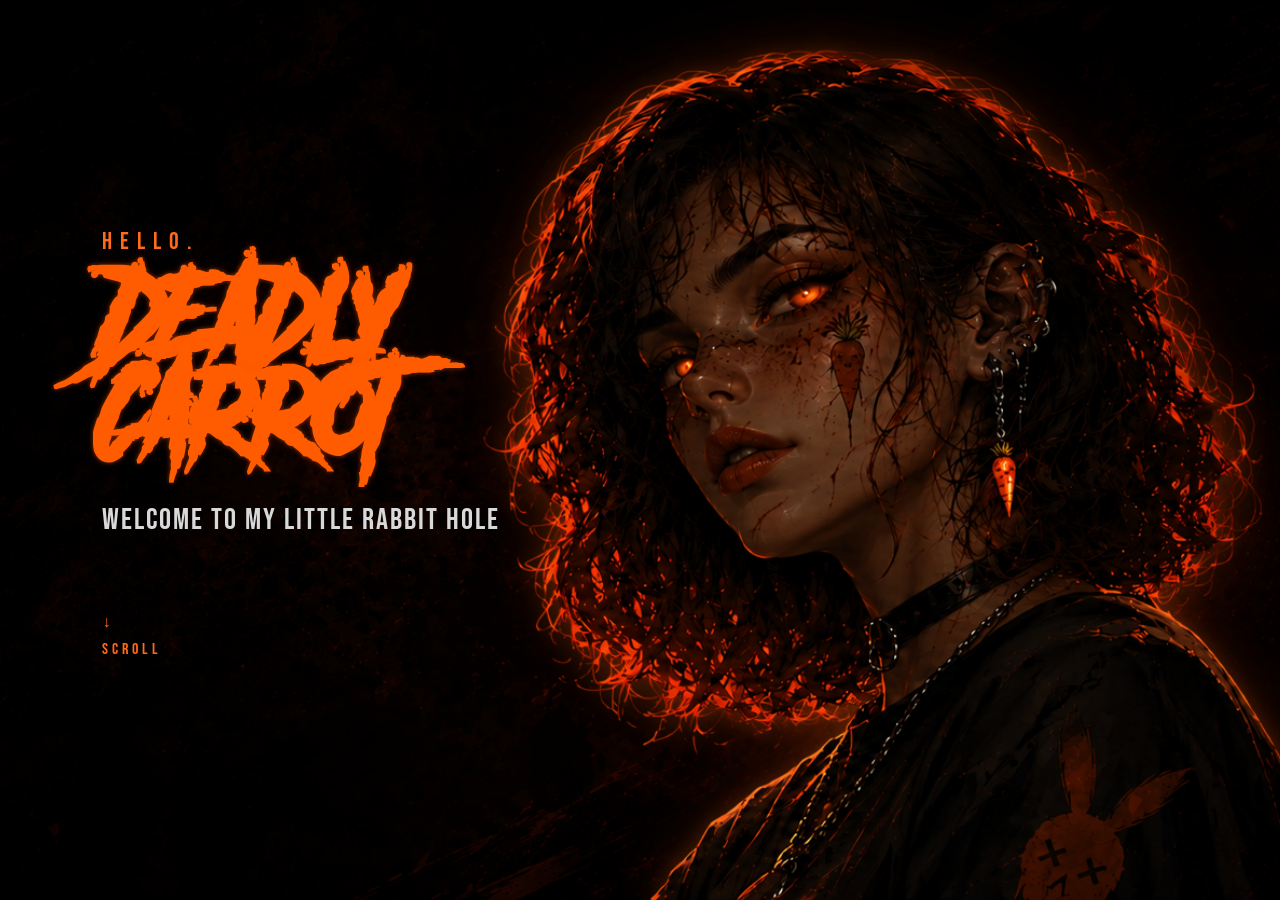
==== home.html @ a128a73b "Complete intro and home page" ====
<!DOCTYPE html>
<html lang="ru">

<head>

    <meta charset="UTF-8">

    <meta name="viewport"
          content="width=device-width, initial-scale=1.0">

    <title>Deadly Carrot</title>

    <link rel="stylesheet" href="css/home.css">

</head>

<body>

<div id="background"></div>

<div id="ambient"></div>

<img src="img/rabbit.png" id="rabbit" alt="">
<img src="img/cross.png" id="cross" alt="">
<img src="img/heart.png" id="heart" alt="">

<section id="hero">

    <div id="content">

        <span id="hello">
            HELLO.
        </span>

        <h2 id="home-title">
            <span>DEADLY</span>
            <span>CARROT</span>
        </h2>

        <p>
            Welcome to my little rabbit hole
        </p>

        <div id="scroll">

            ↓

            <span>Scroll</span>

        </div>

    </div>

    <img src="img/girl.png" id="girl" alt="">

</section>

<script src="js/home.js"></script>

</body>

</html>
---- css/home.css ----
@font-face{

    font-family:"Another Danger";

    src:url("../fonts/Another Danger - Demo.otf");

}

@font-face{

    font-family:"Bebas";

    src:url("../fonts/BebasNeue-Regular.ttf");

}

*{

    margin:0;
    padding:0;
    box-sizing:border-box;

}

html,
body{

    width:100%;
    height:100%;

}

body{

    background:#070707;

    overflow-x:hidden;
    overflow-y:hidden;

    color:white;

}

@keyframes logoGlow{

    0%,
    35%,
    100%{

        text-shadow:
                0 0 2px rgba(255,120,20,.25),
                0 0 8px rgba(255,90,0,.10);

        filter:brightness(1);

    }

    40%{

        text-shadow:
                0 0 3px rgba(255,120,20,.35),
                0 0 12px rgba(255,90,0,.18);

        filter:brightness(1.03);

    }

    42%{

        text-shadow:
                0 0 5px rgba(255,140,40,.45),
                0 0 18px rgba(255,90,0,.25);

        filter:brightness(1.06);

    }

    44%{

        text-shadow:
                0 0 3px rgba(255,120,20,.35),
                0 0 12px rgba(255,90,0,.18);

        filter:brightness(1.03);

    }

}

#home-title{

    font-family:"Another Danger";

    font-size:clamp(90px,8vw,150px);

    line-height:.8;

    white-space:nowrap;

    color:#ff6900;

    text-shadow:
            0 0 2px rgba(255,120,20,.25),
            0 0 8px rgba(255,90,0,.10);

    animation:logoGlow 6s ease-in-out infinite;

}

#home-title span{

    display:block;

}

#home-title span:last-child{

    margin-top:12px;

}



/* ===========================
        BACKGROUND
=========================== */

#background{

    position:fixed;

    inset:0;

    background:url("../img/bg.png") center center/cover no-repeat;

    z-index:-10;

}

#background::after{

    content:"";

    position:absolute;

    inset:0;

    background:rgba(0,0,0,.58);

}

/* ===========================
          HERO
=========================== */

#hero{

    position:relative;

    width:100%;

    height:100vh;

    overflow:hidden;

}

/* ===========================
          TEXT
=========================== */

#content{
    position:absolute;
    left:8%;
    top:50%;
    transform:translateY(-50%);
    z-index:20;
    max-width:520px;
}

#hello{

    display:block;

    margin-bottom:10px;

    font-family:"Bebas";

    letter-spacing:8px;

    color:#ff6b1a;

    font-size:24px;

    transform:translateY(-15px);

}

#home-title{

    font-family:"Another Danger";

    font-size:clamp(90px,8vw,150px);

    line-height:.8;

    white-space:nowrap;

    color:#ff5b00;

    text-shadow:
            0 0 4px rgba(255,90,0,.45),
            0 0 10px rgba(255,90,0,.15);
}

p{

    margin-top:30px;

    font-family:"Bebas";

    font-size:30px;

    letter-spacing:2px;

    color:#d9d9d9;

    transform:translateY(15px);

}

#scroll{

    margin-top:90px;

    display:flex;

    flex-direction:column;

    align-items:flex-start;

    gap:8px;

    font-family:"Bebas";

    letter-spacing:4px;

    color:#ff6b1a;

}

/* ===========================
          GIRL
=========================== */
@keyframes girlGlow{

    0%,
    100%{

        filter:
                drop-shadow(0 0 10px rgba(255,110,20,.18))
                drop-shadow(0 0 25px rgba(255,90,0,.14))
                drop-shadow(0 0 45px rgba(255,70,0,.08));

    }

    50%{

        filter:
                drop-shadow(0 0 16px rgba(255,120,20,.28))
                drop-shadow(0 0 38px rgba(255,90,0,.20))
                drop-shadow(0 0 70px rgba(255,70,0,.12));

    }

}

#girl{

    position:absolute;
    right:-150px;
    bottom:0;

    height:95vh;
    width:auto;

    z-index:5;

    filter:
            drop-shadow(0 0 10px rgba(255,110,20,.18))
            drop-shadow(0 0 25px rgba(255,90,0,.14))
            drop-shadow(0 0 45px rgba(255,70,0,.08));

    animation:girlGlow 8s ease-in-out infinite;

}
/* ===========================
        DECOR
=========================== */

#rabbit{

    position:absolute;

    left:70px;

    top:70px;

    width:170px;

    opacity:.0;

    z-index:1;

}

#cross{

    position:absolute;

    left:43%;

    bottom:120px;

    width:110px;

    opacity:.0;

    z-index:1;

}

#heart{

    position:absolute;

    right:130px;

    top:90px;

    width:110px;

    opacity:.0;

    z-index:1;

}

/* ===========================
        AMBIENT SYMBOLS
=========================== */

#ambient{

    position:fixed;

    inset:0;

    pointer-events:none;

    overflow:hidden;

    z-index:2;

}

.ambient-symbol{

    position:absolute;

    opacity:0;

    user-select:none;

    pointer-events:none;

    animation:ambientLife linear forwards;

}

@keyframes ambientLife{

    0%{

        opacity:0;
        transform:scale(.9);

    }

    15%{

        opacity:.5;

    }

    85%{

        opacity:.5;

    }

    100%{

        opacity:0;
        transform:scale(1.05);

    }

}

/* ==========================================
   TABLET
========================================== */

@media screen and (max-width:1024px){

    #content{

        left:6%;
        max-width:420px;

    }

    #hello{

        font-size:20px;
        letter-spacing:6px;

    }

    #home-title{

        font-size:95px;

    }

    p{

        font-size:22px;
        margin-top:25px;

    }

    #scroll{

        margin-top:60px;

    }

    #girl{

        height:88vh;
        right:-90px;

    }

    #rabbit{

        width:140px;
        left:30px;
        top:40px;

    }

    #heart{

        width:90px;
        right:50px;
        top:60px;

    }

    #cross{

        width:90px;
        bottom:80px;

    }

}


/* ==========================================
   TABLET PORTRAIT
========================================== */

@media screen and (max-width:1024px) and (orientation:portrait){

    #content{

        left:5%;
        top:50%;
        max-width:330px;

    }

    #hello{

        font-size:18px;

    }

    #home-title{

        font-size:82px;

    }

    p{

        font-size:18px;
        margin-top:20px;

    }

    #scroll{

        margin-top:45px;

    }

    #girl{

        height:90vh;
        right:-170px;

    }

}

/* ==========================================
   PHONE
========================================== */

@media screen and (max-width:700px){

    #content{

        left:50%;
        top:13%;

        transform:translateX(-50%);

        width:90%;
        max-width:340px;

        text-align:center;

    }

    #hello{

        font-size:18px;
        letter-spacing:5px;

    }

    #home-title{

        font-size:72px;
        line-height:.82;

        white-space:normal;

    }

    p{

        margin-top:20px;

        font-size:18px;

        line-height:1.3;

    }

    #scroll{

        margin-top:35px;

        align-items:center;

    }

    #girl{

        height:62vh;

        right:-45%;

        bottom:0;

    }

    #rabbit{

        width:95px;

        left:15px;

        top:25px;

        opacity:.08;

    }

    #heart{

        width:65px;

        right:20px;

        top:35px;

        opacity:.08;

    }

    #cross{

        width:70px;

        left:50%;

        bottom:35px;

        transform:translateX(-50%);

        opacity:.08;

    }

}

body{

    opacity:0;

    animation:homeFade 1.2s ease forwards;

}

@keyframes homeFade{

    from{

        opacity:0;

    }

    to{

        opacity:1;

    }

}
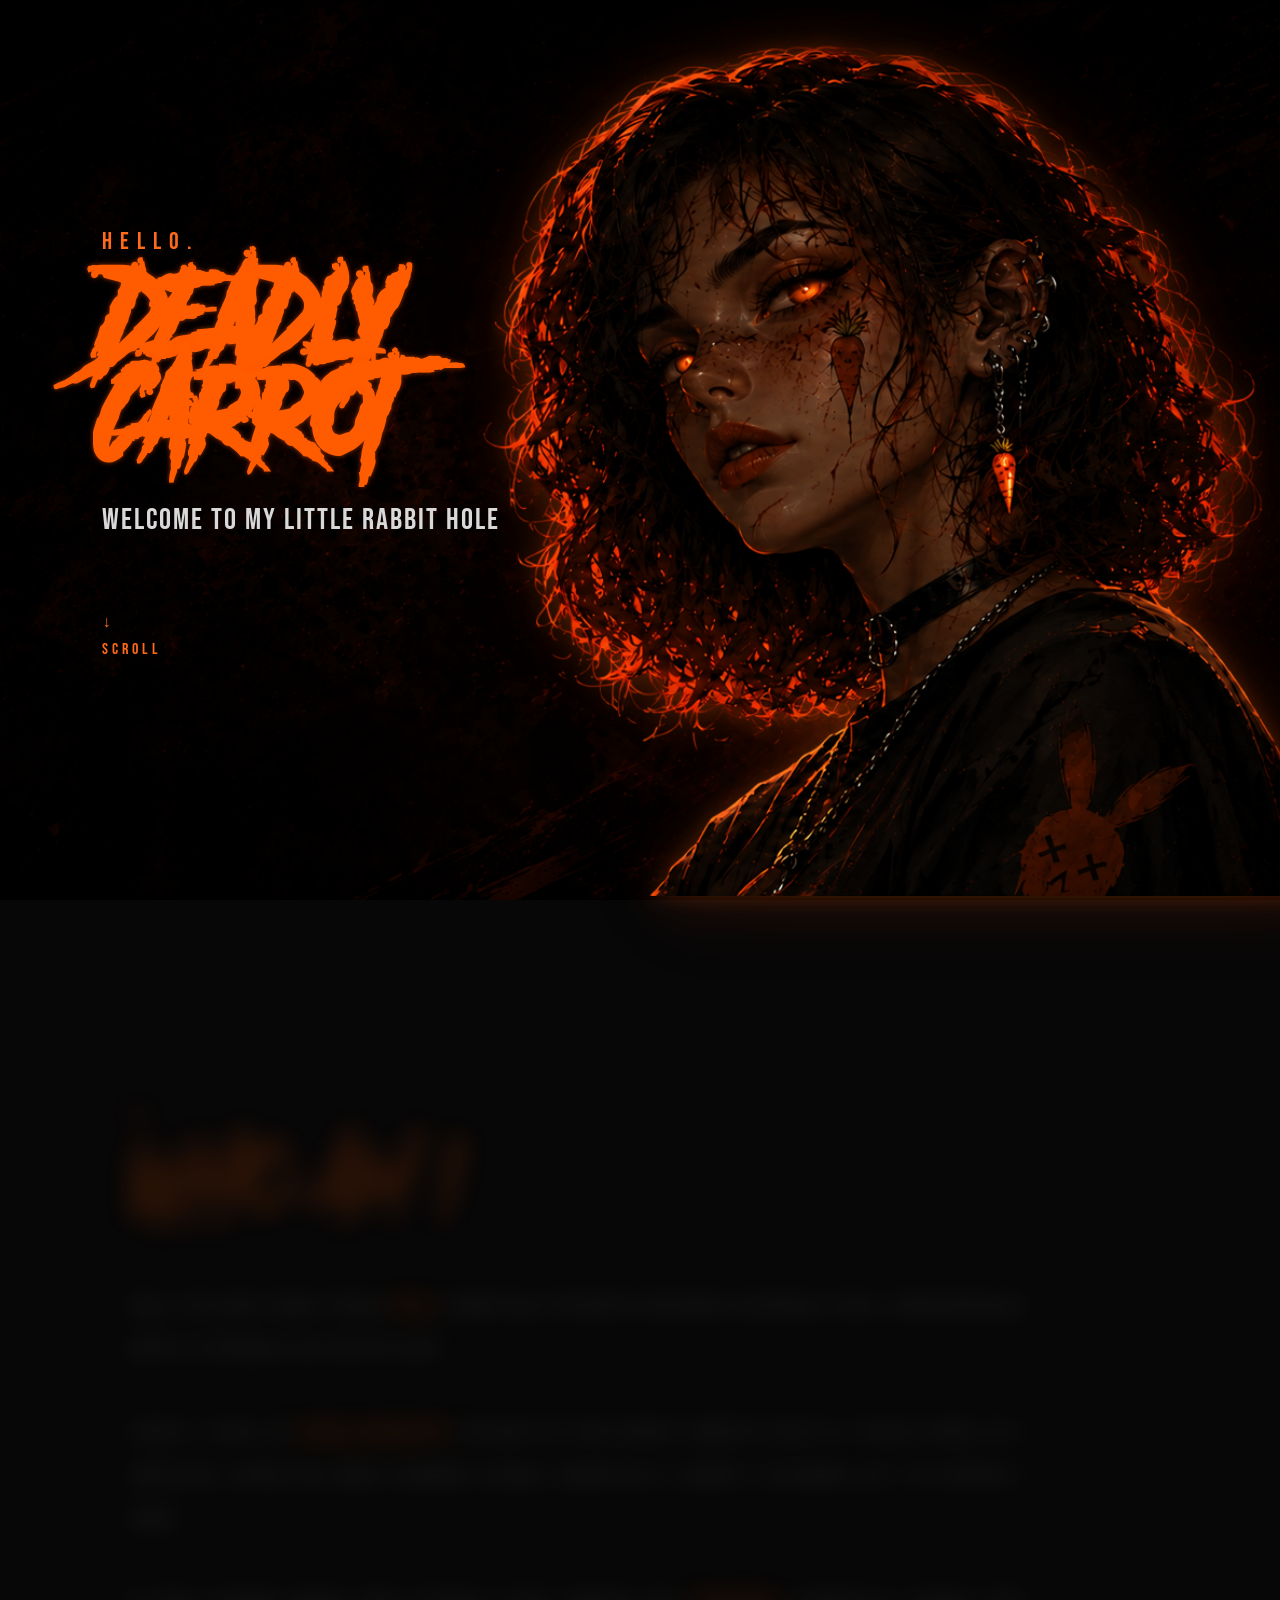
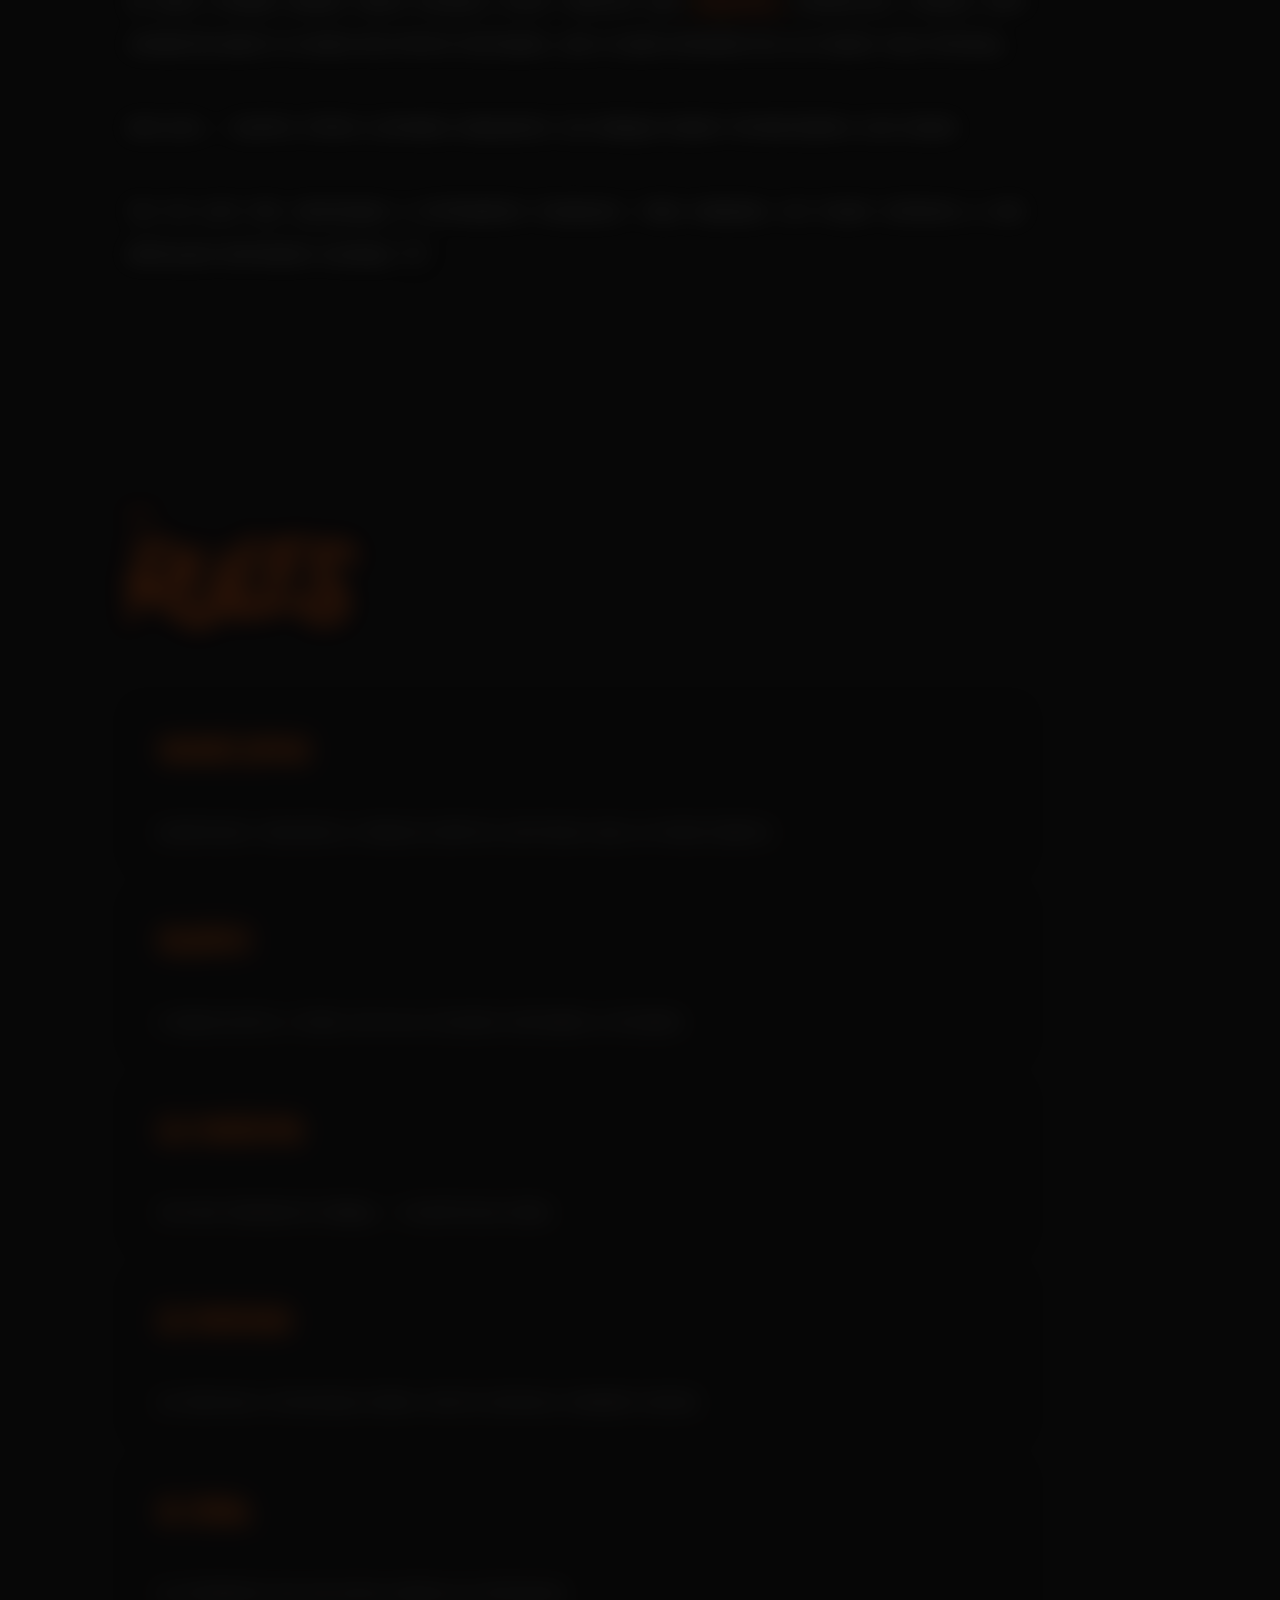
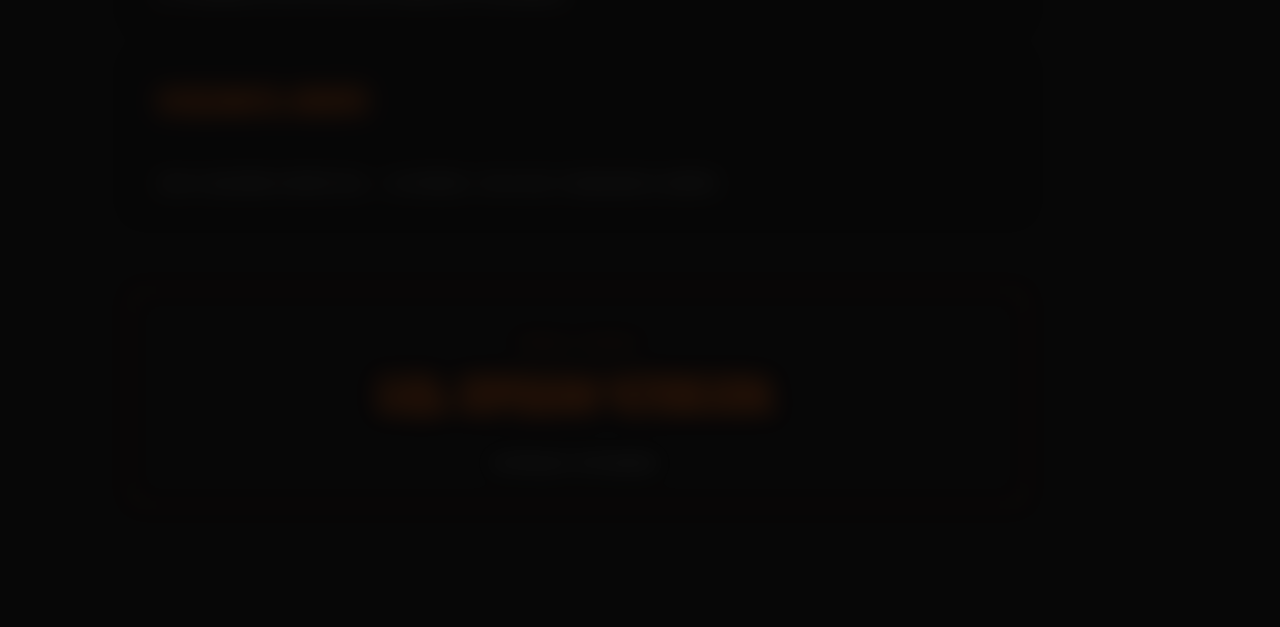
==== commit 31d28d98: "Add animated About and Rules sections" ====
--- a/home.html
+++ b/home.html
@@ -51,10 +51,192 @@
 
     </div>
 
-    <img src="img/girl.png" id="girl" alt="">
+    <div id="girl-wrapper">
+
+        <img src="img/girl.png" id="girl" alt="">
+
+    </div>
 
 </section>
 
+<section id="about" class="reveal">
+
+    <div class="chapter">
+
+        <span class="chapter-number">
+            01
+        </span>
+
+        <h2>
+            WHO AM I
+        </h2>
+
+        <div class="about-text">
+
+            <p>
+                Здесь тебя ждут самые разные
+                <span class="alive-word">игры</span>,
+                совместные просмотры
+                <span class="alive-word">фильмов</span>,
+                внезапные
+                <span class="alive-word">песни</span>,
+                эмоциональные вопли и разговоры обо всём на свете.
+            </p>
+
+            <p>
+                Сейчас я учусь на
+                <span class="alive-word">саунд-дизайнера</span>,
+                поэтому на этом канале найдётся место не только играм, но и
+                <span class="alive-word">творчеству</span>:
+                иногда мы будем создавать
+                <span class="alive-word">музыку</span>,
+                ковыряться в
+                <span class="alive-word">звуках</span>
+                и обсуждать всё, что связано с
+                <span class="alive-word">аудио</span>.
+            </p>
+
+            <p>
+                На моих стримах можно уютно посидеть после тяжёлого дня,
+                <span class="alive-word">поболтать</span>,
+                <span class="alive-word">посмеяться</span>,
+                словить пару
+                <span class="alive-word">скримеров</span>
+                вместе со мной или просто послушать, как я снова начинаю
+                <span class="alive-word">петь</span>
+                без какой-либо причины.
+            </p>
+
+            <p>
+                Моя цель —
+                собрать тёплое и дружное
+                <span class="alive-word">комьюнити</span>,
+                где каждый сможет почувствовать себя
+                <span class="alive-word">своим</span>.
+            </p>
+
+            <p class="about-end">
+                Так что бери
+                <span class="alive-word">чай</span>,
+                вкусняшки и устраивайся поудобнее.
+                Рада каждому, кто решил заглянуть
+                в моё маленькое
+                <span class="alive-word">морковное</span>
+                <span class="alive-word">убежище</span> 🖤
+            </p>
+
+        </div>
+
+    </div>
+
+</section>
+
+<section id="rules" class="reveal">
+
+    <div class="rules-wrapper">
+
+        <span class="chapter-number">
+            02
+        </span>
+
+        <h2>RULES</h2>
+
+        <div class="rules-grid">
+
+            <div class="rule-card">
+
+                <h3 class="rule-title">
+                    УВАЖАЙ ДРУГИХ
+                </h3>
+
+                <p>
+                    Оскорбления, токсичность и попытки испортить настроение здесь не приветствуются.
+                </p>
+
+            </div>
+
+            <div class="rule-card">
+
+                <h3 class="rule-title">
+                    ОБЩАЙСЯ
+                </h3>
+
+                <p>
+                    Я люблю болтать с чатом, так что не стесняйся участвовать в разговоре.
+                </p>
+
+            </div>
+
+            <div class="rule-card">
+
+                <h3 class="rule-title">
+                    БЕЗ СПОЙЛЕРОВ
+                </h3>
+
+                <p>
+                    Если мне понадобится помощь — я обязательно скажу.
+                </p>
+
+            </div>
+
+            <div class="rule-card">
+
+                <h3 class="rule-title">
+                    БЕЗ ПОЛИТИКИ
+                </h3>
+
+                <p>
+                    Без политики и религиозных споров. Хочется сохранить атмосферу уютной.
+                </p>
+
+            </div>
+
+            <div class="rule-card">
+
+                <h3 class="rule-title">
+                    НЕ СПАМЬ
+                </h3>
+
+                <p>
+                    Не рекламируй себя или другие каналы без разрешения.
+                </p>
+
+            </div>
+
+            <div class="rule-card">
+
+                <h3 class="rule-title">
+                    ОСОБЕННОСТЬ КАНАЛА
+                </h3>
+
+                <p>
+                    Если я внезапно начала петь — не пугайся. Это не баг, а особенность канала.
+                </p>
+
+            </div>
+
+        </div>
+
+        <div class="main-rule">
+
+            <span>
+                ГЛАВНОЕ ПРАВИЛО
+            </span>
+
+            <h3>
+                БУДЬ ХОРОШИМ ЧЕЛОВЕКОМ.
+            </h3>
+
+            <p>
+                Остальное переживём.
+            </p>
+
+        </div>
+
+    </div>
+
+</section>
+
 <script src="js/home.js"></script>
 
 </body>
--- a/css/home.css
+++ b/css/home.css
@@ -12,6 +12,11 @@
 
     src:url("../fonts/BebasNeue-Regular.ttf");
 
+}
+
+@font-face {
+    font-family: "Konstrukt";
+    src: url("../fonts/KONSTRUKT-Regular.otf") format("opentype");
 }
 
 *{
@@ -35,7 +40,7 @@
     background:#070707;
 
     overflow-x:hidden;
-    overflow-y:hidden;
+    overflow-y:auto;
 
     color:white;
 
@@ -275,16 +280,27 @@
 
 }
 
-#girl{
-
-    position:absolute;
+#girl-wrapper{
+
+    position:fixed;
+
     right:-150px;
     bottom:0;
 
+    z-index:5;
+
+    pointer-events:none;
+
+    transition:
+            opacity .2s linear,
+            filter .2s linear;
+
+}
+
+#girl{
+
     height:95vh;
     width:auto;
-
-    z-index:5;
 
     filter:
             drop-shadow(0 0 10px rgba(255,110,20,.18))
@@ -293,6 +309,10 @@
 
     animation:girlGlow 8s ease-in-out infinite;
 
+    transition:
+            opacity .15s linear,
+            filter .15s linear;
+
 }
 /* ===========================
         DECOR
@@ -536,8 +556,8 @@
 
     #content{
 
-        left:50%;
-        top:13%;
+        left:27%;
+        top:20%;
 
         transform:translateX(-50%);
 
@@ -630,6 +650,32 @@
 
     }
 
+    #about{
+
+        padding:80px 30px;
+
+    }
+
+    #about h2{
+
+        font-size:54px;
+
+    }
+
+    .about-text p{
+
+        font-size:17px;
+
+        line-height:1.8;
+
+    }
+
+    .chapter-number{
+
+        font-size:20px;
+
+    }
+
 }
 
 body{
@@ -655,3 +701,334 @@
     }
 
 }
+
+#about-placeholder{
+    height:100vh;
+}
+
+/* ===========================
+          ABOUT
+=========================== */
+
+#about{
+
+    min-height:100vh;
+
+    display:flex;
+
+    align-items:center;
+
+    padding:120px 10%;
+
+    position:relative;
+
+    z-index:20;
+
+}
+
+.reveal{
+
+    opacity:.15;
+
+    filter:blur(12px);
+
+    transform:translateY(80px);
+
+    transition:
+            opacity .25s ease,
+            filter .25s ease,
+            transform .25s ease;
+
+}
+
+.chapter{
+
+    max-width:900px;
+
+}
+
+.chapter-number{
+
+    font-family:"Bebas";
+
+    font-size:24px;
+
+    letter-spacing:6px;
+
+    color:#ff5b00;
+
+}
+
+#about h2{
+
+    margin-top:10px;
+
+    font-family:"Another Danger";
+
+    font-size:90px;
+
+    font-weight:normal;
+
+    color:#ff5b00;
+
+    line-height:.9;
+
+    text-shadow:
+            0 0 10px rgba(255,91,0,.35);
+
+}
+
+.about-text{
+
+    margin-top:20px;
+
+    display:flex;
+
+    flex-direction:column;
+
+    gap:10px;
+
+}
+
+.about-text p{
+
+    font-family:"Konstrukt";
+
+    font-size:24px;
+
+    line-height:1.8;
+
+    letter-spacing:1.5px;
+
+    color:#dcdcdc;
+
+    max-width:900px;
+
+    text-align:justify;
+
+    text-transform:uppercase;
+
+}
+.about-end{
+
+    color:#ff7b26;
+
+}
+
+
+
+/* ===========================
+        LIVING WORDS
+=========================== */
+
+.alive-word{
+
+    transition:
+            color .35s ease,
+            text-shadow .35s ease,
+            filter .35s ease,
+            transform .35s ease;
+
+}
+
+.alive{
+
+    color:#ff5b00;
+
+    text-shadow:
+            0 0 8px rgba(255,91,0,.9),
+            0 0 18px rgba(255,91,0,.55),
+            0 0 30px rgba(255,91,0,.25);
+
+    filter:brightness(1.15);
+
+}
+
+/* ===========================
+          RULES
+=========================== */
+
+#rules h2{
+
+    margin-top:10px;
+
+    font-family:"Another Danger";
+
+    font-size:90px;
+
+    font-weight:normal;
+
+    color:#ff5b00;
+
+    line-height:.9;
+
+    text-shadow:
+            0 0 10px rgba(255,91,0,.35);
+
+}
+
+#rules{
+
+    min-height:100vh;
+
+    display:flex;
+
+    align-items:center;
+
+    padding:120px 10%;
+
+    position:relative;
+
+    z-index:20;
+
+}
+
+.rules-wrapper{
+
+    width:100%;
+
+    max-width:900px;
+
+}
+
+.rules-grid{
+
+    margin-top:80px;
+
+    display:flex;
+
+    flex-direction:column;
+
+    gap:25px;
+
+}
+
+.rule-card{
+
+    padding:30px;
+
+    border:1px solid rgba(255,120,0,.18);
+
+    background:rgba(15,10,8,.25);
+
+    backdrop-filter:blur(6px);
+
+    border-radius:10px;
+
+    transition:.35s;
+
+}
+
+.rule-card:hover{
+
+    border-color:#ff6200;
+
+    box-shadow:
+            0 0 20px rgba(255,98,0,.35);
+
+    background:rgba(35,18,10,.45);
+
+}
+
+.rule-title{
+
+    font-family:"KONSTRUKT";
+
+    font-size:34px;
+
+    color:#ff6200;
+
+    margin-bottom:15px;
+
+}
+
+.rule-card p{
+
+    font-family:"KONSTRUKT";
+
+    font-size:18px;
+
+    line-height:1.9;
+
+    color:#d8d8d8;
+
+}
+
+.main-rule{
+
+    margin-top:70px;
+
+    padding:45px;
+
+    border:2px solid #ff6200;
+
+    border-radius:12px;
+
+    text-align:center;
+
+    cursor:default;
+
+    transition:
+            .35s;
+
+}
+
+.main-rule:hover{
+
+    background:#ff6200;
+
+    box-shadow:
+            0 0 20px rgba(255,98,0,.6),
+            0 0 45px rgba(255,98,0,.35);
+
+    transform:translateY(-4px);
+
+}
+
+.main-rule span{
+
+    font-family:"KONSTRUKT";
+
+    color:#ff6200;
+
+    letter-spacing:3px;
+
+    transition:.35s;
+
+}
+
+.main-rule h3{
+
+    margin-top:15px;
+
+    font-family:"KONSTRUKT";
+
+    font-size:52px;
+
+    color:#ff6200;
+
+    transition:.35s;
+
+}
+
+.main-rule p{
+
+    margin-top:10px;
+
+    font-family:"KONSTRUKT";
+
+    font-size:20px;
+
+    transition:.35s;
+
+}
+
+.main-rule:hover span,
+.main-rule:hover h3,
+.main-rule:hover p{
+
+    color:#111;
+
+    text-shadow:none;
+
+}
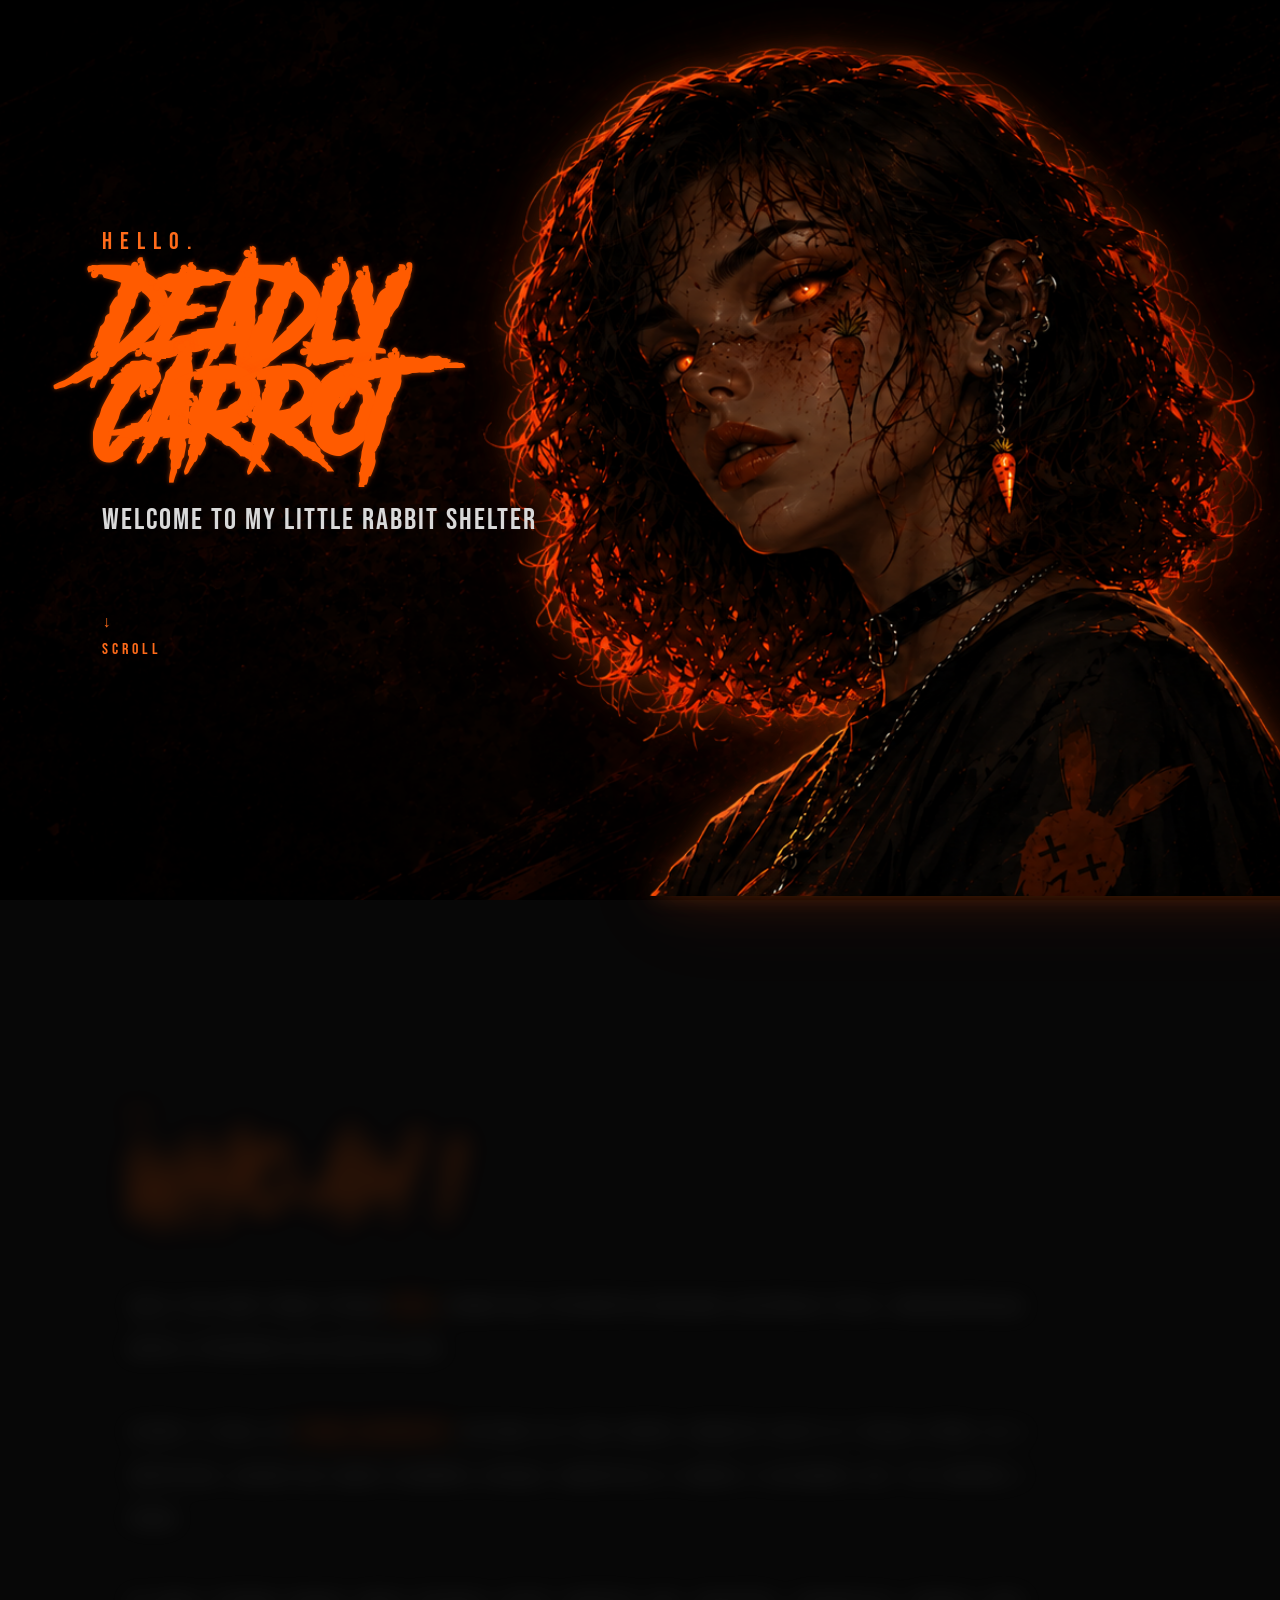
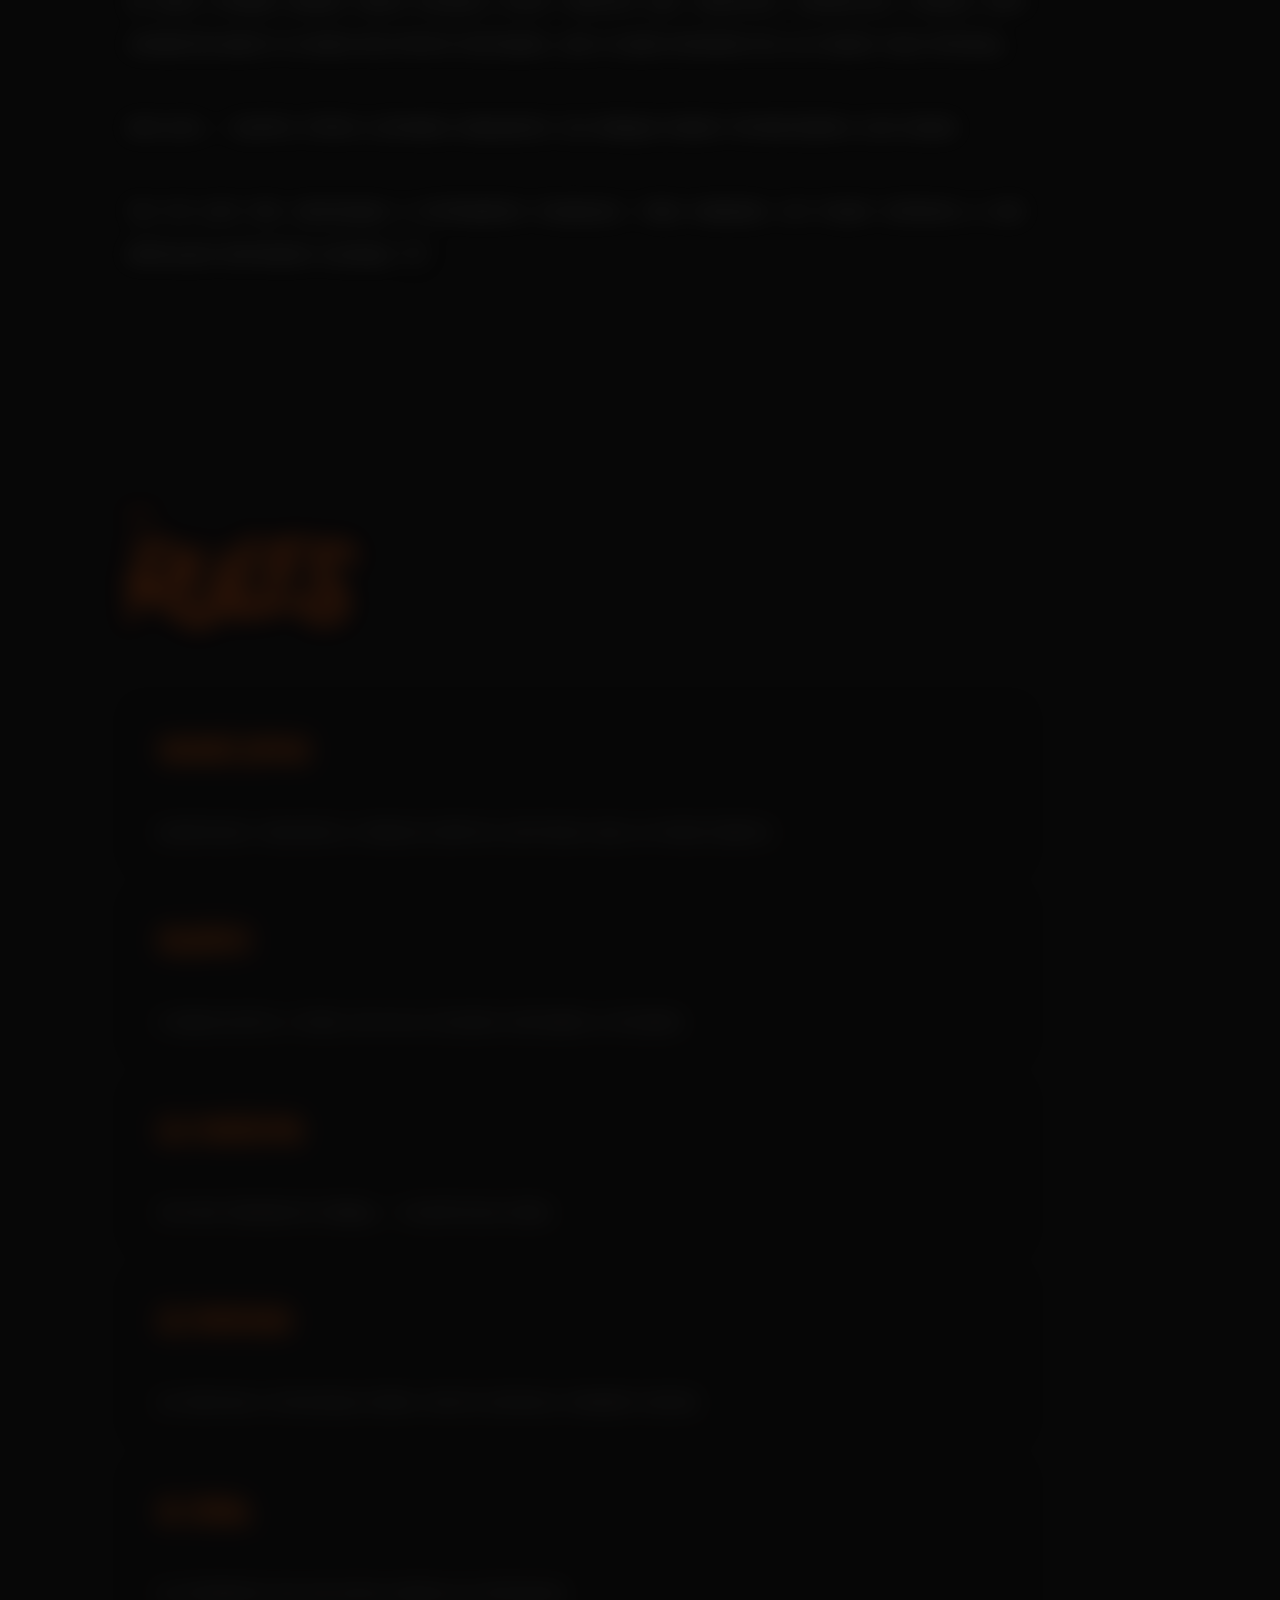
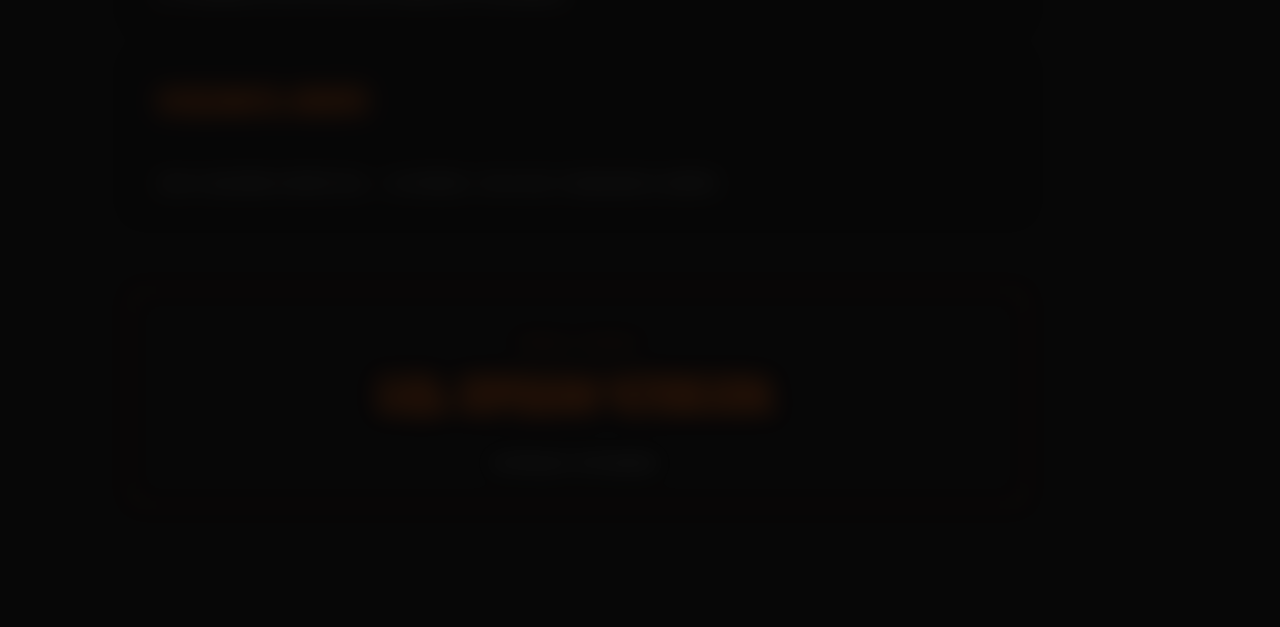
==== commit 3e9b1217: "fix phone 3.0" ====
--- a/home.html
+++ b/home.html
@@ -38,7 +38,7 @@
         </h2>
 
         <p>
-            Welcome to my little rabbit hole
+            Welcome to my little rabbit shelter
         </p>
 
         <div id="scroll">
--- a/css/home.css
+++ b/css/home.css
@@ -556,15 +556,21 @@
 
     #content{
 
-        left:27%;
-        top:20%;
+        left:50%;
+        top:8%;
 
         transform:translateX(-50%);
 
-        width:90%;
-        max-width:340px;
+        width:calc(100% - 40px);
+        max-width:none;
 
         text-align:center;
+
+    }
+
+    #home-title{
+
+        white-space:unset;
 
     }
 
@@ -604,11 +610,11 @@
 
     #girl{
 
-        height:62vh;
-
-        right:-45%;
-
-        bottom:0;
+        height:50vh;
+
+        right:-55%;
+
+        bottom:-10%;
 
     }
 
@@ -658,7 +664,8 @@
 
     #about h2{
 
-        font-size:54px;
+        font-size:45px;
+        white-space: nowrap;
 
     }
 
